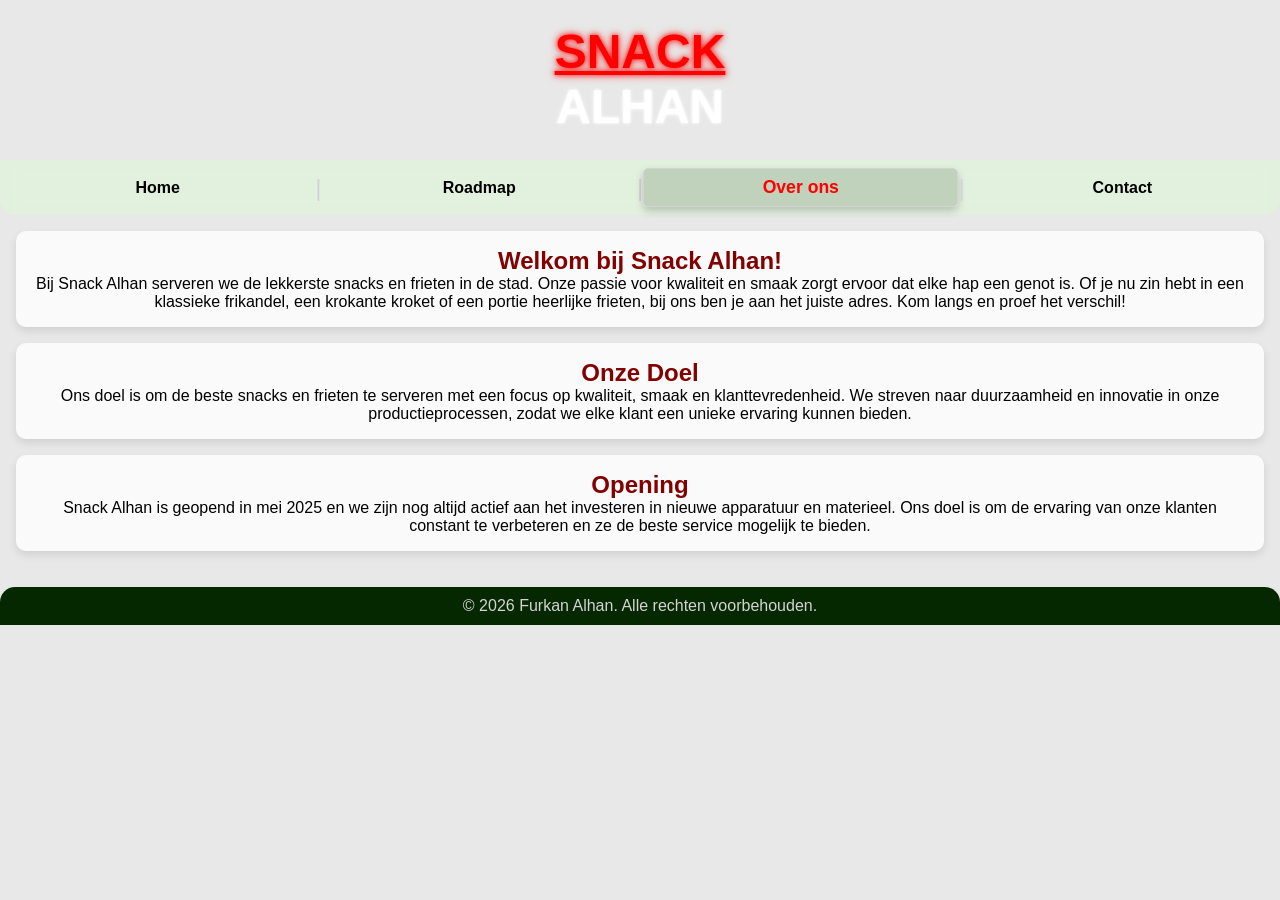
==== about.html @ 26ae0081 "2 pages layout finished and responsive, home and contact" ====
<!DOCTYPE html>
<html lang="nl">

<head>
    <meta charset="UTF-8">
    <meta name="viewport" content="width=device-width, initial-scale=1.0">
    <title>Snack Alhan</title>
    <link rel="stylesheet" href="style/styles.css">
    <link rel="stylesheet" href="style/base.css">
</head>

<body>
    <header>
        <div class="title">
            <h1>SNACK</h1>
            <h1>ALHAN</h1>
        </div>
    </header>
    <!-- header ends here because sticky nav is not working if I put the nav in it-->
        <nav>
            <ul>
                <li><a href="/index.html">Home</a></li>
                <li class="divider">|</li>
                <li><a href="/roadmap.html">Roadmap</a></li>
                <li class="divider">|</li>
                <li><a class="active" href="/about.html">Over ons</a></li>
                <li class="divider">|</li>
                <li><a href="/contact.html">Contact</a></li>
            </ul>
        </nav>
    <main>
        <section class="home">
            <h2>Welkom bij Snack Alhan!</h2>
            <p>Bij Snack Alhan serveren we de lekkerste snacks en frieten in de stad. Onze passie voor kwaliteit en smaak zorgt ervoor dat elke hap een genot is. Of je nu zin hebt in een klassieke frikandel, een krokante kroket of een portie heerlijke frieten, bij ons ben je aan het juiste adres. Kom langs en proef het verschil!</p>
        </section>
        <section><h2>Onze Doel</h2>
        <p>Ons doel is om de beste snacks en frieten te serveren met een focus op kwaliteit, smaak en klanttevredenheid. We streven naar duurzaamheid en innovatie in onze productieprocessen, zodat we elke klant een unieke ervaring kunnen bieden.</p>
        </section>
        <section><h2>Opening</h2>
        <p>Snack Alhan is geopend in mei 2025 en we zijn nog altijd actief aan het investeren in nieuwe apparatuur en materieel. Ons doel is om de ervaring van onze klanten constant te verbeteren en ze de beste service mogelijk te bieden.</p></section>
    
    </main>
    <footer>
        <p>&copy; 2026 Furkan Alhan. Alle rechten voorbehouden.</p>
    </footer>
</body>

</html>
---- style/styles.css ----
main {
    padding: 1rem;
    display: grid;
    gap: 1rem;
    margin-right: auto;
    margin-left: auto;
}
main section {
    border-radius: 10px;
    background-color: rgba(255, 255, 255, 0.8);
    padding: 1rem;
    box-shadow: 0 4px 8px rgba(0, 0, 0, 0.1);
    text-align: center;
}
main section h2 {
    color: rgb(130, 1, 1);
}
section hr {
    margin: 0.5rem auto 1rem auto;
    width: 6rem;
    border-radius: 10px;
    border: 1px solid rgb(70, 40, 40);
}
section video {
    border-radius: 10px;
    max-height: 50vh;
    
object-fit: cover;
}
.contactgegevens li{
    list-style: none;
}

.openingsuren li {
    list-style: none;
}


@media (min-width: 768px) {
.homemain {
    grid-template-columns: repeat(3, 1fr);
    max-width: 1200px;
    width: 80%;
}
.homemain section:nth-child(1) {
    grid-column: span 2;
}
.homemain section:nth-child(2) {
    grid-row: 1 / span 2;
    grid-column: 3;
}
.homemain section:nth-child(3) {
    grid-column: span 2;
}
.homemain section:nth-child(4) {
    grid-column: span 3;
}
.homemain section:nth-child(5) {
    grid-column: span 3;
}


.contactmain{
    grid-template-columns: repeat(4, 1fr);
    max-width: 1200px;
    width: 80%;
}
.contactmain .contactgegevens {
    grid-column: span 1;
}
.contactmain .map-container {
    grid-column: span 3;
    grid-row: 1 / span 2;
}
.contactmain .openingsuren {
    grid-column: span 1;
}
.contactmain .form-container {
    grid-column: span 4;
}
}
---- style/base.css ----
html{
    background-color: rgb(232, 232, 232);
}

* {
    font-family: Arial, sans-serif;
    margin: 0;
    padding: 0;
}
.title{
    background-image: url('/img/Background.jpg');
    height: 10rem;
    background-size:cover;
    background-attachment: scroll;
    background-position: center;
}
.title h1:first-child{
    padding-top: 1.5rem;
    color : red;
    text-decoration: underline;
    text-shadow: 0 0 5px rgba(255, 0, 0, 0.8), 0 0 10px rgba(255, 0, 0, 0.6);
}
.title h1{
    color: white;
    text-align: center;
    font-size: 3rem;
    text-shadow: 0 0 3px rgba(255, 255, 255, 0.8), 0 0 5px rgba(255, 255, 255, 0.6);
}
nav {
    background-color: rgba(218, 255, 207, 0.367);
    padding: 0.5rem 0;
    border-radius: 0 0 15px 15px;
    position: sticky;
    top: 0;
    backdrop-filter: blur(10px);
}
nav ul {
    list-style-type: none;
    padding: 0;
    display: flex;
    justify-content: space-evenly;
}
nav ul .divider {
    color: lightgray;
    font-size: 1.5rem;
}
nav ul li {
    display: flex;
    align-items: center;
}
nav ul li:nth-child(odd) {
    display: flex;
    align-items: center;
    flex: 1;
}
nav ul li a {
    text-decoration: none;
    text-align: center;
    color: black;
    font-weight: bold;
    border: 1px solid transparent;
    padding: 0.5rem 0;
    flex: 1;
    border-radius: 5px;
}
nav ul li a:hover{
    color: red;
    background-color: rgba(255, 255, 255, 0.2);
    box-shadow:0 4px 8px rgba(0, 0, 0, 0.2);
    font-weight: 900;}
.active {
    color: red;
    background-color: rgba(73, 100, 68, 0.224);
    box-shadow:0 4px 8px rgba(0, 0, 0, 0.2);
    font-size: 1.1rem;
    border: 1px solid lightgray;
}
footer {
    background-color: rgb(6, 40, 1);
    color: lightgray;
    text-align: center;
    padding: 10px 0;
    margin-top: 20px;
    border-radius: 15px 15px 0 0;
}
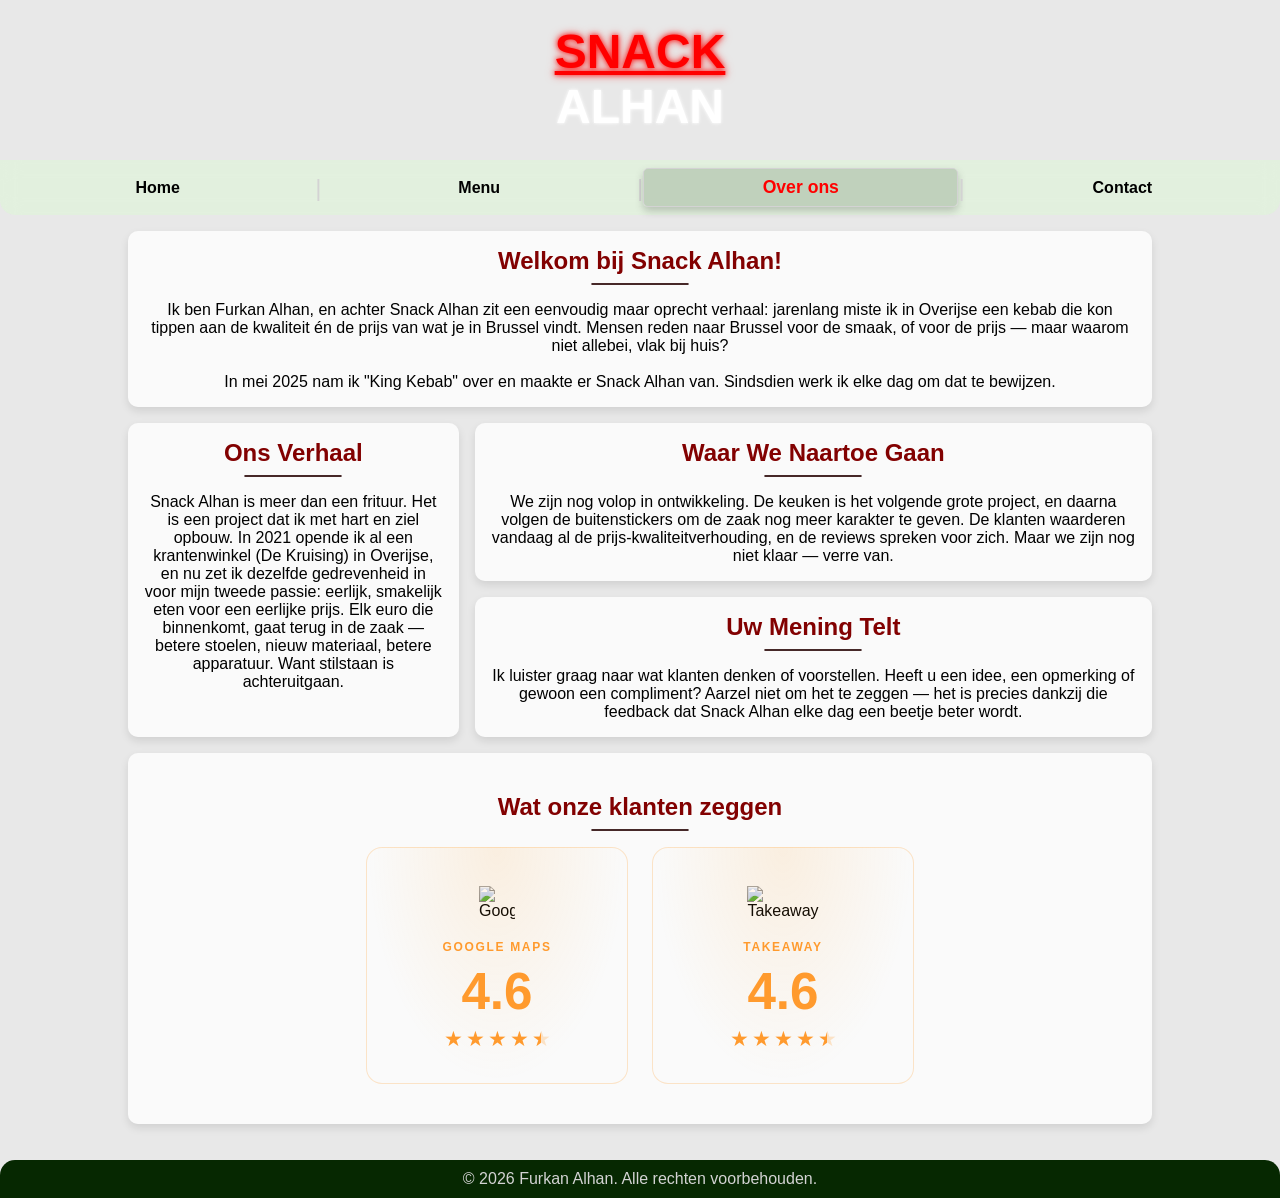
==== commit 1d91d69f: "Made the structure of the 4 pages, Menu page needs CSS" ====
--- a/about.html
+++ b/about.html
@@ -21,25 +21,88 @@
             <ul>
                 <li><a href="/index.html">Home</a></li>
                 <li class="divider">|</li>
-                <li><a href="/roadmap.html">Roadmap</a></li>
+                <li><a href="/menu.html">Menu</a></li>
                 <li class="divider">|</li>
                 <li><a class="active" href="/about.html">Over ons</a></li>
                 <li class="divider">|</li>
                 <li><a href="/contact.html">Contact</a></li>
             </ul>
         </nav>
-    <main>
-        <section class="home">
-            <h2>Welkom bij Snack Alhan!</h2>
-            <p>Bij Snack Alhan serveren we de lekkerste snacks en frieten in de stad. Onze passie voor kwaliteit en smaak zorgt ervoor dat elke hap een genot is. Of je nu zin hebt in een klassieke frikandel, een krokante kroket of een portie heerlijke frieten, bij ons ben je aan het juiste adres. Kom langs en proef het verschil!</p>
-        </section>
-        <section><h2>Onze Doel</h2>
-        <p>Ons doel is om de beste snacks en frieten te serveren met een focus op kwaliteit, smaak en klanttevredenheid. We streven naar duurzaamheid en innovatie in onze productieprocessen, zodat we elke klant een unieke ervaring kunnen bieden.</p>
-        </section>
-        <section><h2>Opening</h2>
-        <p>Snack Alhan is geopend in mei 2025 en we zijn nog altijd actief aan het investeren in nieuwe apparatuur en materieel. Ons doel is om de ervaring van onze klanten constant te verbeteren en ze de beste service mogelijk te bieden.</p></section>
-    
-    </main>
+<main class="aboutmain">
+    <section>
+        <h2>Welkom bij Snack Alhan!</h2>
+        <hr>
+        <p>Ik ben Furkan Alhan, en achter Snack Alhan zit een eenvoudig maar oprecht verhaal: jarenlang miste ik in Overijse een kebab die kon tippen aan de kwaliteit én de prijs van wat je in Brussel vindt. Mensen reden naar Brussel voor de smaak, of voor de prijs — maar waarom niet allebei, vlak bij huis?
+        </p>
+        <br>
+        <p>In mei 2025 nam ik "King Kebab" over en maakte er Snack Alhan van. Sindsdien werk ik elke dag om dat te bewijzen.</p>
+    </section>
+
+    <section>
+        <h2>Ons Verhaal</h2>
+        <hr>
+        <p>Snack Alhan is meer dan een frituur. Het is een project dat ik met hart en ziel opbouw. In 2021 opende ik al een krantenwinkel (De Kruising) in Overijse, en nu zet ik dezelfde gedrevenheid in voor mijn tweede passie: eerlijk, smakelijk eten voor een eerlijke prijs. Elk euro die binnenkomt, gaat terug in de zaak — betere stoelen, nieuw materiaal, betere apparatuur. Want stilstaan is achteruitgaan.</p>
+    </section>
+
+    <section>
+        <h2>Waar We Naartoe Gaan</h2>
+        <hr>
+        <p>We zijn nog volop in ontwikkeling. De keuken is het volgende grote project, en daarna volgen de buitenstickers om de zaak nog meer karakter te geven. De klanten waarderen vandaag al de prijs-kwaliteitverhouding, en de reviews spreken voor zich. Maar we zijn nog niet klaar — verre van.</p>
+    </section>
+
+    <section>
+        <h2>Uw Mening Telt</h2>
+        <hr>
+        <p>Ik luister graag naar wat klanten denken of voorstellen. Heeft u een idee, een opmerking of gewoon een compliment? Aarzel niet om het te zeggen — het is precies dankzij die feedback dat Snack Alhan elke dag een beetje beter wordt.</p>
+    </section>
+
+    <!-- 90% AI-->
+    <section class="ratings-section">
+        <h2>Wat onze klanten zeggen</h2>
+        <hr>
+  <div class="ratings-cards">
+
+    <!-- Google Maps -->
+     <a href="https://www.google.com/maps/place/Snack+Alhan/@50.7721545,4.5341959,17z/data=!3m1!4b1!4m6!3m5!1s0x47c3d987921e0083:0xd7d73805f58c716d!8m2!3d50.7721511!4d4.5367708!16s%2Fg%2F11mdmr1wvq?entry=ttu&g_ep=EgoyMDI2MDMwOC4wIKXMDSoASAFQAw%3D%3D" class="rating-card-link">
+    <div class="rating-card">
+      <div class="card-glow"></div>
+  <div class="platform-icon">
+  <img src="https://upload.wikimedia.org/wikipedia/commons/a/a3/Google_Maps_icon_%282026%29.svg" width="36" height="36" alt="Google Maps">
+</div>
+
+      <div class="platform-name">Google Maps</div>
+      <div class="score">4.6</div>
+      <div class="stars-row">
+        <span class="star full">★</span>
+        <span class="star full">★</span>
+        <span class="star full">★</span>
+        <span class="star full">★</span>
+        <span class="star half">★</span>
+      </div>
+    </div>
+     </a>
+
+    <!-- Takeaway -->
+     <a href="https://www.takeaway.com/be-fr/menu/snack-alhan" class="rating-card-link">
+    <div class="rating-card">
+      <div class="card-glow"></div>
+<div class="platform-icon" href="https://www.takeaway.com/be-fr/menu/snack-alhan">
+  <img src="https://upload.wikimedia.org/wikipedia/en/thumb/3/37/Just_Eat_Takeaway.com_icon_logo.svg/1920px-Just_Eat_Takeaway.com_icon_logo.svg.png"  height="36" alt="Takeaway">
+</div>
+      <div class="platform-name">Takeaway</div>
+      <div class="score">4.6</div>
+      <div class="stars-row">
+        <span class="star full">★</span>
+        <span class="star full">★</span>
+        <span class="star full">★</span>
+        <span class="star full">★</span>
+        <span class="star half">★</span>
+      </div>
+    </div>
+</a>
+  </div>
+</section>
+</main>
     <footer>
         <p>&copy; 2026 Furkan Alhan. Alle rechten voorbehouden.</p>
     </footer>
--- a/style/styles.css
+++ b/style/styles.css
@@ -35,12 +35,117 @@
     list-style: none;
 }
 
+/* Rating made my AI but made in a way that I understand it like fade up fade down animation gone by putting opacity to 0 and opacity 1 with fade up
+
+@keyframes fadeUp {
+  from { opacity: 0; transform: translateY(16px); }
+  to   { opacity: 1; transform: translateY(0); }
+}
+*/
+.ratings-section {
+  padding: 40px 24px;
+}
+.rating-card-link{
+      text-decoration: none;
+  color: inherit;
+}
+
+.ratings-cards {
+  display: flex;
+  justify-content: center;
+  gap: 24px;
+  flex-wrap: wrap;
+}
+
+.rating-card {
+  position: relative;
+  background: rgba(255,255,255,0.04);
+  border: 1px solid rgba(255, 160, 50, 0.25);
+  border-radius: 16px;
+  padding: 32px 40px;
+  text-align: center;
+  min-width: 180px;
+}
+
+.card-glow {
+  position: absolute;
+  inset: -1px;
+  border-radius: 16px;
+  background: radial-gradient(ellipse at 50% 0%, rgba(255,160,40,0.12), transparent 70%);
+  pointer-events: none;
+}
+
+.platform-icon {
+  margin: 0 auto 12px;
+  width: 48px;
+  height: 48px;
+  display: flex;
+  align-items: center;
+  justify-content: center;
+  border-radius: 12px;
+}
+
+.platform-name {
+  font-size: 0.75rem;
+  letter-spacing: 0.14em;
+  text-transform: uppercase;
+  color: #ff9a2e;
+  margin-bottom: 12px;
+  font-weight: 700;
+}
+
+.score {
+  font-size: 3.2rem;
+  font-weight: 900;
+  color: #ff9a2e;
+  line-height: 1;
+  margin-bottom: 10px;
+}
+
+.stars-row {
+  display: flex;
+  justify-content: center;
+  gap: 3px;
+}
+
+.star {
+  font-size: 1.3rem;
+  color: #ff9a2e;
+}
+
+.star.half {
+  position: relative;
+  color: rgba(255,154,46,0.25);
+}
+
+.star.half::before {
+  content: '★';
+  position: absolute;
+  left: 0;
+  top: 0;
+  width: 50%;
+  overflow: hidden;
+  color: #ff9a2e;
+}
+
+
+/* ::::::::::::::::::::BIG SCREEN:::::::::::::::::::::::::*/
+/* ::::::::::::::::::::BIG SCREEN:::::::::::::::::::::::::*/
+/* ::::::::::::::::::::BIG SCREEN:::::::::::::::::::::::::*/
+/* ::::::::::::::::::::BIG SCREEN:::::::::::::::::::::::::*/
+/* ::::::::::::::::::::BIG SCREEN:::::::::::::::::::::::::*/
+/* ::::::::::::::::::::BIG SCREEN:::::::::::::::::::::::::*/
+/* ::::::::::::::::::::BIG SCREEN:::::::::::::::::::::::::*/
+/* ::::::::::::::::::::BIG SCREEN:::::::::::::::::::::::::*/
+/* ::::::::::::::::::::BIG SCREEN:::::::::::::::::::::::::*/
 
 @media (min-width: 768px) {
-.homemain {
+main{
+        max-width: 1200px;
+    width: 80%;
+}
+    .homemain {
     grid-template-columns: repeat(3, 1fr);
-    max-width: 1200px;
-    width: 80%;
 }
 .homemain section:nth-child(1) {
     grid-column: span 2;
@@ -59,23 +164,72 @@
     grid-column: span 3;
 }
 
-
+.aboutmain {
+    grid-template-columns: repeat(3, 1fr);
+}
+.aboutmain section:nth-child(1){
+    grid-column: span 3;
+}
+.aboutmain section:nth-child(2){
+    grid-row: span 2;
+}
+.aboutmain section:nth-child(3){
+    grid-column: span 2;
+}
+.aboutmain section:nth-child(4){
+    grid-column: span 2;
+}
+.aboutmain section:nth-child(5){
+    grid-column: span 3;
+}
 .contactmain{
     grid-template-columns: repeat(4, 1fr);
     max-width: 1200px;
     width: 80%;
 }
 .contactmain .contactgegevens {
-    grid-column: span 1;
+    grid-column: span 2;
 }
 .contactmain .map-container {
-    grid-column: span 3;
-    grid-row: 1 / span 2;
+    grid-column: span 4;
+    grid-row: 2 / span 2;
 }
 .contactmain .openingsuren {
-    grid-column: span 1;
+    grid-column: 1 / span 2;
+    grid-row: 1 / span 1;
 }
 .contactmain .form-container {
     grid-column: span 4;
 }
+
+.openingsuren ul{
+    display: grid;
+    gap: 1rem;
+    grid-template-columns: repeat(2, 1fr);
+    padding: 0.5rem;
+}
+.openingsuren li:first-child{
+    grid-column: span 2;
+
+}
+.openingsuren li{
+    font-weight: bold;
+    border-radius: 10px;
+    background-color: #fff6f6;
+    padding: 0.5rem;
+    box-shadow: 0 4px 8px rgba(0, 0, 0, 0.1);
+}
+.contactgegevens ul{
+    display: grid;
+    grid-template-rows: repeat(1, 1fr);
+    gap: 1rem;
+    background-color: #fff6f6;
+    padding: 1rem;
+   box-shadow: 0 4px 8px rgba(0, 0, 0, 0.1);
+    border-radius: 10px;
+    height: 100%
+}
+.contactgegevens li{
+    font-weight: bold;
+}
 }
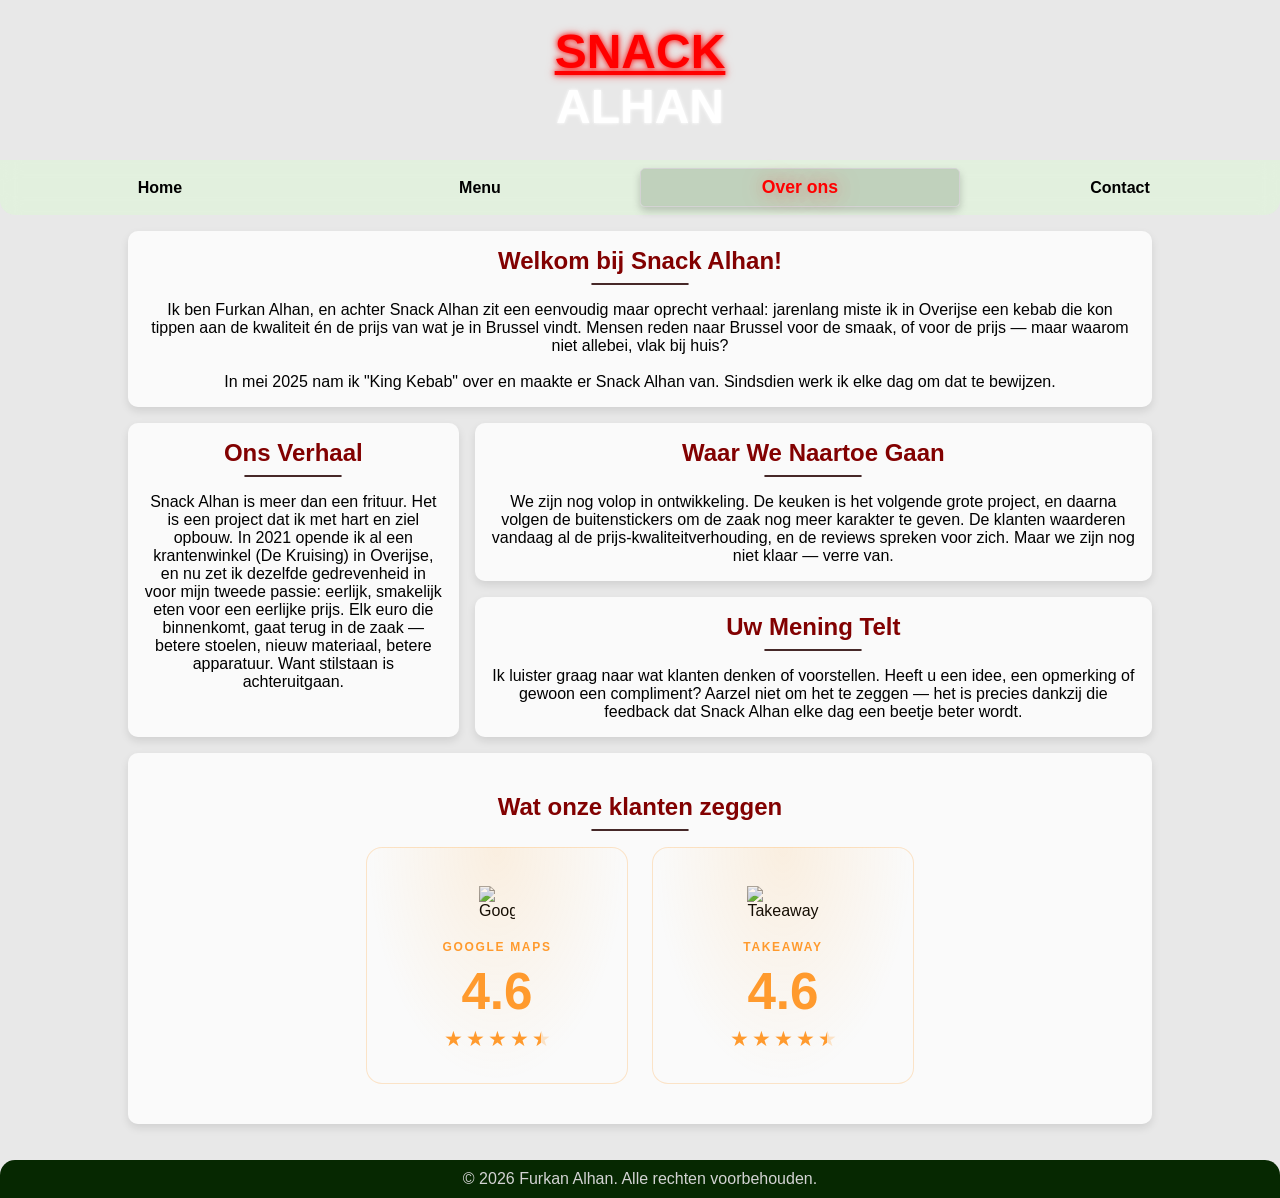
==== commit f7549c32: "Everything is done except the hero banner with the neon img of the shop" ====
--- a/about.html
+++ b/about.html
@@ -19,13 +19,10 @@
     <!-- header ends here because sticky nav is not working if I put the nav in it-->
         <nav>
             <ul>
-                <li><a href="/index.html">Home</a></li>
-                <li class="divider">|</li>
-                <li><a href="/menu.html">Menu</a></li>
-                <li class="divider">|</li>
-                <li><a class="active" href="/about.html">Over ons</a></li>
-                <li class="divider">|</li>
-                <li><a href="/contact.html">Contact</a></li>
+                <li><a href="index.html">Home</a></li>
+                <li><a href="menu.html">Menu</a></li>
+                <li><a class="active" href="about.html">Over ons</a></li>
+                <li><a href="contact.html">Contact</a></li>
             </ul>
         </nav>
 <main class="aboutmain">
--- a/style/styles.css
+++ b/style/styles.css
@@ -35,7 +35,22 @@
     list-style: none;
 }
 
-/* Rating made my AI but made in a way that I understand it like fade up fade down animation gone by putting opacity to 0 and opacity 1 with fade up
+#online-bestellen img{
+    width: 50px;
+}
+
+#takeaway-link{
+    color: rgb(230, 130, 0);
+    text-shadow: 1px 1px 1px rgba(255, 123, 0, 0.5);
+    text-decoration: none;
+}
+#ubereats-link{
+    color: rgb(0, 200, 0);
+    text-shadow: 1px 1px 1px rgba(0, 200, 0, 0.5);
+    text-decoration: none;
+}
+
+/* Rating made my AI but I changed in a way that I understand it ,like fade up fade down animation gone by putting opacity to 0 and opacity 1 with fade up
 
 @keyframes fadeUp {
   from { opacity: 0; transform: translateY(16px); }
@@ -164,6 +179,44 @@
     grid-column: span 3;
 }
 
+.menumain {
+    grid-template-columns: repeat(3, 1fr);
+}
+.menumain section:nth-child(1) {
+    grid-column: span 2;
+}
+.menumain section:nth-child(2) {
+    grid-column: span 1;
+    grid-row: span 2;
+}
+.menumain section:nth-child(3) {
+    grid-column: span 2;
+}
+.menumain section:nth-child(4) {
+    grid-column: 2 / span 2;
+}
+.menumain section:nth-child(5) {
+    grid-column: span 1;
+    grid-row: 3 / span 2;
+}
+.menumain section:nth-child(6) {
+    grid-column: span 2;
+} 
+.menumain section:nth-child(7) {
+    grid-column: span 3;
+}
+.menumain section:nth-child(8) {
+    grid-column: span 1;
+}
+.menumain section:nth-child(9) {
+    grid-column: span 1;
+}
+.menumain section:nth-child(10) {
+    grid-column: span 1;
+
+}
+
+
 .aboutmain {
     grid-template-columns: repeat(3, 1fr);
 }
@@ -221,15 +274,17 @@
 }
 .contactgegevens ul{
     display: grid;
-    grid-template-rows: repeat(1, 1fr);
     gap: 1rem;
-    background-color: #fff6f6;
-    padding: 1rem;
-   box-shadow: 0 4px 8px rgba(0, 0, 0, 0.1);
-    border-radius: 10px;
-    height: 100%
+    grid-template-columns: repeat(1, 1fr);
+    padding: 0.5rem;
 }
 .contactgegevens li{
     font-weight: bold;
+    padding: 0.5rem;
+}
+.contactgegevens li a{
+    color: rgb(255, 24, 24);
+    text-shadow: 1px 1px 5px rgba(255, 0, 0, 0.5);
+    text-decoration: none;
 }
 }
--- a/style/base.css
+++ b/style/base.css
@@ -40,15 +40,7 @@
     display: flex;
     justify-content: space-evenly;
 }
-nav ul .divider {
-    color: lightgray;
-    font-size: 1.5rem;
-}
 nav ul li {
-    display: flex;
-    align-items: center;
-}
-nav ul li:nth-child(odd) {
     display: flex;
     align-items: center;
     flex: 1;
@@ -73,6 +65,7 @@
     background-color: rgba(73, 100, 68, 0.224);
     box-shadow:0 4px 8px rgba(0, 0, 0, 0.2);
     font-size: 1.1rem;
+    text-shadow: 1px 1px 20px rgba(255, 0, 0, 0.5);
     border: 1px solid lightgray;
 }
 footer {
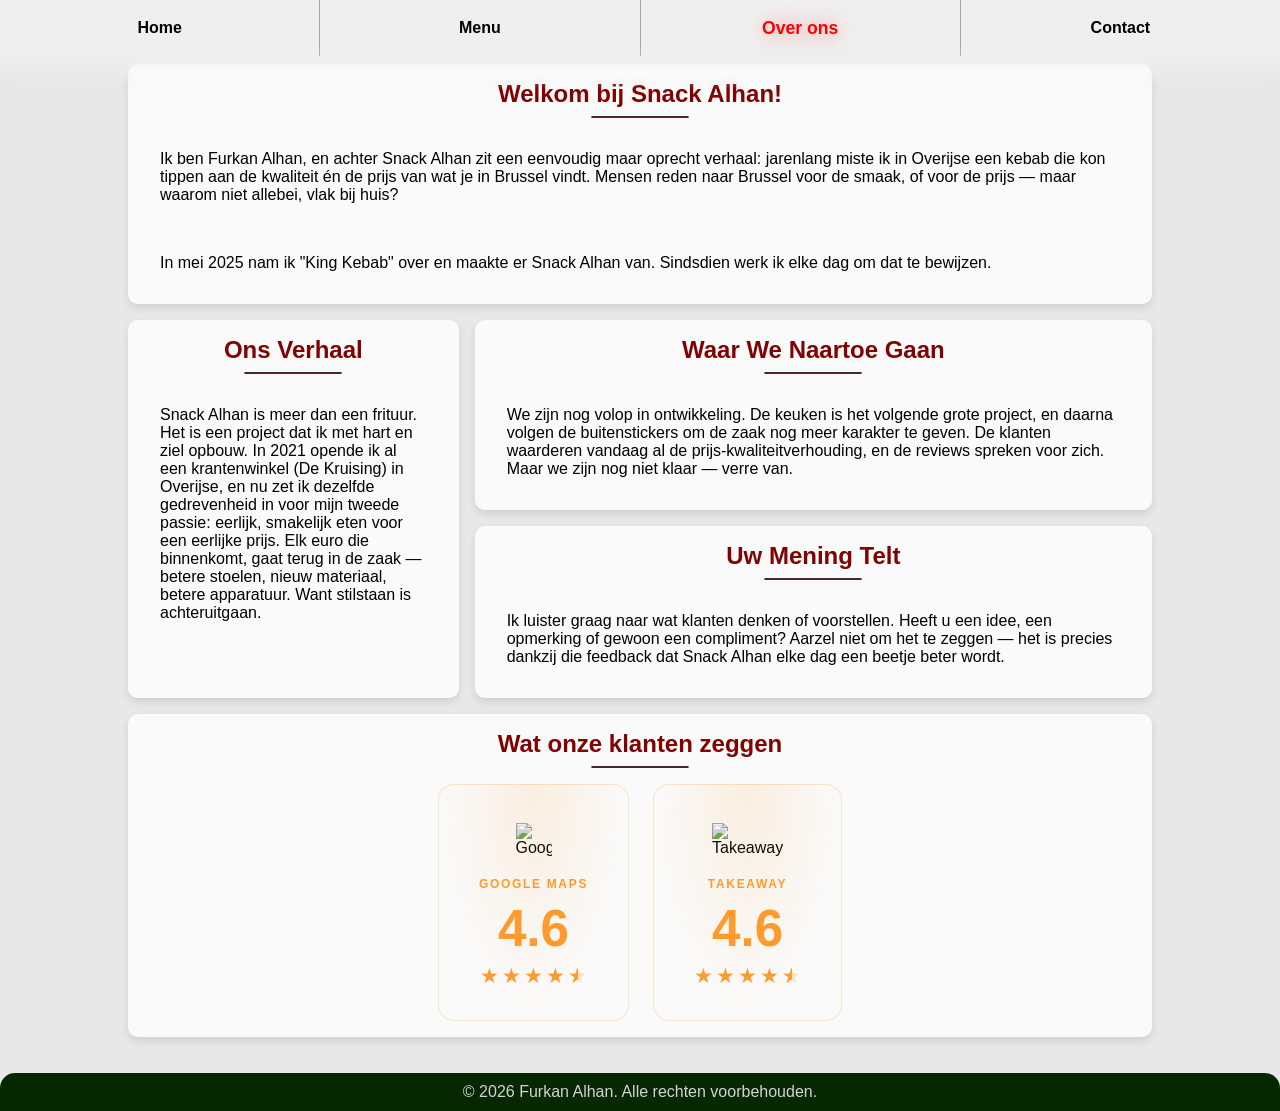
==== commit c9e548c9: "Refactor contact, index, and menu pages; remove unused images; update styles and slideshow functiona" ====
--- a/about.html
+++ b/about.html
@@ -10,96 +10,108 @@
 </head>
 
 <body>
-    <header>
-        <div class="title">
-            <h1>SNACK</h1>
-            <h1>ALHAN</h1>
+    <nav>
+        <ul>
+            <li><a href="index.html">Home</a></li>
+            <li><a href="menu.html">Menu</a></li>
+            <li><a class="active" href="about.html">Over ons</a></li>
+            <li><a href="contact.html">Contact</a></li>
+        </ul>
+
+    </nav>
+    <!-- <header>
+        <div class="banner">
+
         </div>
-    </header>
-    <!-- header ends here because sticky nav is not working if I put the nav in it-->
-        <nav>
-            <ul>
-                <li><a href="index.html">Home</a></li>
-                <li><a href="menu.html">Menu</a></li>
-                <li><a class="active" href="about.html">Over ons</a></li>
-                <li><a href="contact.html">Contact</a></li>
-            </ul>
-        </nav>
-<main class="aboutmain">
-    <section>
-        <h2>Welkom bij Snack Alhan!</h2>
-        <hr>
-        <p>Ik ben Furkan Alhan, en achter Snack Alhan zit een eenvoudig maar oprecht verhaal: jarenlang miste ik in Overijse een kebab die kon tippen aan de kwaliteit én de prijs van wat je in Brussel vindt. Mensen reden naar Brussel voor de smaak, of voor de prijs — maar waarom niet allebei, vlak bij huis?
-        </p>
-        <br>
-        <p>In mei 2025 nam ik "King Kebab" over en maakte er Snack Alhan van. Sindsdien werk ik elke dag om dat te bewijzen.</p>
-    </section>
+    </header> -->
+    <main class="aboutmain">
+        <section>
+            <h2>Welkom bij Snack Alhan!</h2>
+            <hr>
+            <p>Ik ben Furkan Alhan, en achter Snack Alhan zit een eenvoudig maar oprecht verhaal: jarenlang miste ik in
+                Overijse een kebab die kon tippen aan de kwaliteit én de prijs van wat je in Brussel vindt. Mensen reden
+                naar Brussel voor de smaak, of voor de prijs — maar waarom niet allebei, vlak bij huis?
+            </p>
+            <br>
+            <p>In mei 2025 nam ik "King Kebab" over en maakte er Snack Alhan van. Sindsdien werk ik elke dag om dat te
+                bewijzen.</p>
+        </section>
 
-    <section>
-        <h2>Ons Verhaal</h2>
-        <hr>
-        <p>Snack Alhan is meer dan een frituur. Het is een project dat ik met hart en ziel opbouw. In 2021 opende ik al een krantenwinkel (De Kruising) in Overijse, en nu zet ik dezelfde gedrevenheid in voor mijn tweede passie: eerlijk, smakelijk eten voor een eerlijke prijs. Elk euro die binnenkomt, gaat terug in de zaak — betere stoelen, nieuw materiaal, betere apparatuur. Want stilstaan is achteruitgaan.</p>
-    </section>
+        <section>
+            <h2>Ons Verhaal</h2>
+            <hr>
+            <p>Snack Alhan is meer dan een frituur. Het is een project dat ik met hart en ziel opbouw. In 2021 opende ik
+                al een krantenwinkel (De Kruising) in Overijse, en nu zet ik dezelfde gedrevenheid in voor mijn tweede
+                passie: eerlijk, smakelijk eten voor een eerlijke prijs. Elk euro die binnenkomt, gaat terug in de zaak
+                — betere stoelen, nieuw materiaal, betere apparatuur. Want stilstaan is achteruitgaan.</p>
+        </section>
 
-    <section>
-        <h2>Waar We Naartoe Gaan</h2>
-        <hr>
-        <p>We zijn nog volop in ontwikkeling. De keuken is het volgende grote project, en daarna volgen de buitenstickers om de zaak nog meer karakter te geven. De klanten waarderen vandaag al de prijs-kwaliteitverhouding, en de reviews spreken voor zich. Maar we zijn nog niet klaar — verre van.</p>
-    </section>
+        <section>
+            <h2>Waar We Naartoe Gaan</h2>
+            <hr>
+            <p>We zijn nog volop in ontwikkeling. De keuken is het volgende grote project, en daarna volgen de
+                buitenstickers om de zaak nog meer karakter te geven. De klanten waarderen vandaag al de
+                prijs-kwaliteitverhouding, en de reviews spreken voor zich. Maar we zijn nog niet klaar — verre van.</p>
+        </section>
 
-    <section>
-        <h2>Uw Mening Telt</h2>
-        <hr>
-        <p>Ik luister graag naar wat klanten denken of voorstellen. Heeft u een idee, een opmerking of gewoon een compliment? Aarzel niet om het te zeggen — het is precies dankzij die feedback dat Snack Alhan elke dag een beetje beter wordt.</p>
-    </section>
+        <section>
+            <h2>Uw Mening Telt</h2>
+            <hr>
+            <p>Ik luister graag naar wat klanten denken of voorstellen. Heeft u een idee, een opmerking of gewoon een
+                compliment? Aarzel niet om het te zeggen — het is precies dankzij die feedback dat Snack Alhan elke dag
+                een beetje beter wordt.</p>
+        </section>
 
-    <!-- 90% AI-->
-    <section class="ratings-section">
-        <h2>Wat onze klanten zeggen</h2>
-        <hr>
-  <div class="ratings-cards">
+        <!-- 90% AI-->
+        <section class="ratings-section">
+            <h2>Wat onze klanten zeggen</h2>
+            <hr>
+            <div class="ratings-cards">
 
-    <!-- Google Maps -->
-     <a href="https://www.google.com/maps/place/Snack+Alhan/@50.7721545,4.5341959,17z/data=!3m1!4b1!4m6!3m5!1s0x47c3d987921e0083:0xd7d73805f58c716d!8m2!3d50.7721511!4d4.5367708!16s%2Fg%2F11mdmr1wvq?entry=ttu&g_ep=EgoyMDI2MDMwOC4wIKXMDSoASAFQAw%3D%3D" class="rating-card-link">
-    <div class="rating-card">
-      <div class="card-glow"></div>
-  <div class="platform-icon">
-  <img src="https://upload.wikimedia.org/wikipedia/commons/a/a3/Google_Maps_icon_%282026%29.svg" width="36" height="36" alt="Google Maps">
-</div>
+                <!-- Google Maps -->
+                <a href="https://www.google.com/maps/place/Snack+Alhan/@50.7721545,4.5341959,17z/data=!3m1!4b1!4m6!3m5!1s0x47c3d987921e0083:0xd7d73805f58c716d!8m2!3d50.7721511!4d4.5367708!16s%2Fg%2F11mdmr1wvq?entry=ttu&g_ep=EgoyMDI2MDMwOC4wIKXMDSoASAFQAw%3D%3D"
+                    class="rating-card-link">
+                    <div class="rating-card">
+                        <div class="card-glow"></div>
+                        <div class="platform-icon">
+                            <img src="https://upload.wikimedia.org/wikipedia/commons/a/a3/Google_Maps_icon_%282026%29.svg"
+                                width="36" height="36" alt="Google Maps">
+                        </div>
 
-      <div class="platform-name">Google Maps</div>
-      <div class="score">4.6</div>
-      <div class="stars-row">
-        <span class="star full">★</span>
-        <span class="star full">★</span>
-        <span class="star full">★</span>
-        <span class="star full">★</span>
-        <span class="star half">★</span>
-      </div>
-    </div>
-     </a>
+                        <div class="platform-name">Google Maps</div>
+                        <div class="score">4.6</div>
+                        <div class="stars-row">
+                            <span class="star full">★</span>
+                            <span class="star full">★</span>
+                            <span class="star full">★</span>
+                            <span class="star full">★</span>
+                            <span class="star half">★</span>
+                        </div>
+                    </div>
+                </a>
 
-    <!-- Takeaway -->
-     <a href="https://www.takeaway.com/be-fr/menu/snack-alhan" class="rating-card-link">
-    <div class="rating-card">
-      <div class="card-glow"></div>
-<div class="platform-icon" href="https://www.takeaway.com/be-fr/menu/snack-alhan">
-  <img src="https://upload.wikimedia.org/wikipedia/en/thumb/3/37/Just_Eat_Takeaway.com_icon_logo.svg/1920px-Just_Eat_Takeaway.com_icon_logo.svg.png"  height="36" alt="Takeaway">
-</div>
-      <div class="platform-name">Takeaway</div>
-      <div class="score">4.6</div>
-      <div class="stars-row">
-        <span class="star full">★</span>
-        <span class="star full">★</span>
-        <span class="star full">★</span>
-        <span class="star full">★</span>
-        <span class="star half">★</span>
-      </div>
-    </div>
-</a>
-  </div>
-</section>
-</main>
+                <!-- Takeaway  en google maps -->
+                <a href="https://www.takeaway.com/be-fr/menu/snack-alhan" class="rating-card-link">
+                    <div class="rating-card">
+                        <div class="card-glow"></div>
+                        <div class="platform-icon" href="https://www.takeaway.com/be-fr/menu/snack-alhan">
+                            <img src="https://upload.wikimedia.org/wikipedia/en/thumb/3/37/Just_Eat_Takeaway.com_icon_logo.svg/1920px-Just_Eat_Takeaway.com_icon_logo.svg.png"
+                                height="36" alt="Takeaway">
+                        </div>
+                        <div class="platform-name">Takeaway</div>
+                        <div class="score">4.6</div>
+                        <div class="stars-row">
+                            <span class="star full">★</span>
+                            <span class="star full">★</span>
+                            <span class="star full">★</span>
+                            <span class="star full">★</span>
+                            <span class="star half">★</span>
+                        </div>
+                    </div>
+                </a>
+            </div>
+        </section>
+    </main>
     <footer>
         <p>&copy; 2026 Furkan Alhan. Alle rechten voorbehouden.</p>
     </footer>
--- a/style/styles.css
+++ b/style/styles.css
@@ -4,7 +4,9 @@
     gap: 1rem;
     margin-right: auto;
     margin-left: auto;
-}
+    margin-top: 3em;
+}
+
 main section {
     border-radius: 10px;
     background-color: rgba(255, 255, 255, 0.8);
@@ -12,22 +14,31 @@
     box-shadow: 0 4px 8px rgba(0, 0, 0, 0.1);
     text-align: center;
 }
+
 main section h2 {
     color: rgb(130, 1, 1);
 }
+
 section hr {
     margin: 0.5rem auto 1rem auto;
     width: 6rem;
     border-radius: 10px;
     border: 1px solid rgb(70, 40, 40);
 }
+
+section p {
+    text-align: left;
+    padding: 1em;
+}
+
 section video {
     border-radius: 10px;
     max-height: 50vh;
-    
-object-fit: cover;
-}
-.contactgegevens li{
+
+    object-fit: cover;
+}
+
+.contactgegevens li {
     list-style: none;
 }
 
@@ -35,18 +46,19 @@
     list-style: none;
 }
 
-#online-bestellen img{
+#online-bestellen img {
     width: 50px;
 }
 
-#takeaway-link{
-    color: rgb(230, 130, 0);
-    text-shadow: 1px 1px 1px rgba(255, 123, 0, 0.5);
+#takeaway-link {
+    color: rgb(255, 111, 0);
+    text-shadow: 1px 1px 10px rgb(250, 196, 150);
     text-decoration: none;
 }
-#ubereats-link{
+
+#ubereats-link {
     color: rgb(0, 200, 0);
-    text-shadow: 1px 1px 1px rgba(0, 200, 0, 0.5);
+    text-shadow: 1px 1px 10px rgb(141, 255, 141);
     text-decoration: none;
 }
 
@@ -57,90 +69,86 @@
   to   { opacity: 1; transform: translateY(0); }
 }
 */
-.ratings-section {
-  padding: 40px 24px;
-}
-.rating-card-link{
-      text-decoration: none;
-  color: inherit;
+.rating-card-link {
+    text-decoration: none;
+    color: inherit;
 }
 
 .ratings-cards {
-  display: flex;
-  justify-content: center;
-  gap: 24px;
-  flex-wrap: wrap;
+    display: flex;
+    justify-content: center;
+    gap: 24px;
+    flex-wrap: wrap;
 }
 
 .rating-card {
-  position: relative;
-  background: rgba(255,255,255,0.04);
-  border: 1px solid rgba(255, 160, 50, 0.25);
-  border-radius: 16px;
-  padding: 32px 40px;
-  text-align: center;
-  min-width: 180px;
+    position: relative;
+    background: rgba(255, 255, 255, 0.04);
+    border: 1px solid rgba(255, 160, 50, 0.25);
+    border-radius: 16px;
+    padding: 32px 40px;
+    text-align: center;
 }
 
 .card-glow {
-  position: absolute;
-  inset: -1px;
-  border-radius: 16px;
-  background: radial-gradient(ellipse at 50% 0%, rgba(255,160,40,0.12), transparent 70%);
-  pointer-events: none;
+    position: absolute;
+    inset: -1px;
+    border-radius: 16px;
+    background: radial-gradient(ellipse at 50% 0%, rgba(255, 160, 40, 0.12), transparent 70%);
+    pointer-events: none;
 }
 
 .platform-icon {
-  margin: 0 auto 12px;
-  width: 48px;
-  height: 48px;
-  display: flex;
-  align-items: center;
-  justify-content: center;
-  border-radius: 12px;
+    margin: 0 auto 12px;
+    width: 48px;
+    height: 48px;
+    display: flex;
+    align-items: center;
+    justify-content: center;
+    border-radius: 12px;
 }
 
 .platform-name {
-  font-size: 0.75rem;
-  letter-spacing: 0.14em;
-  text-transform: uppercase;
-  color: #ff9a2e;
-  margin-bottom: 12px;
-  font-weight: 700;
+    font-size: 0.75rem;
+    letter-spacing: 0.14em;
+    text-transform: uppercase;
+    color: #ff9a2e;
+    margin-bottom: 12px;
+    font-weight: 700;
 }
 
 .score {
-  font-size: 3.2rem;
-  font-weight: 900;
-  color: #ff9a2e;
-  line-height: 1;
-  margin-bottom: 10px;
+    font-size: 3.2rem;
+    font-weight: 900;
+    color: #ff9a2e;
+    line-height: 1;
+    margin-bottom: 10px;
 }
 
 .stars-row {
-  display: flex;
-  justify-content: center;
-  gap: 3px;
+    display: flex;
+    justify-content: center;
+    gap: 3px;
 }
 
 .star {
-  font-size: 1.3rem;
-  color: #ff9a2e;
+    font-size: 1.3rem;
+    color: #ff9a2e;
 }
 
 .star.half {
-  position: relative;
-  color: rgba(255,154,46,0.25);
+    position: relative;
+    color: rgba(255, 154, 46, 0.25);
 }
 
 .star.half::before {
-  content: '★';
-  position: absolute;
-  left: 0;
-  top: 0;
-  width: 50%;
-  overflow: hidden;
-  color: #ff9a2e;
+    content: '★';
+    position: absolute;
+    left: 0;
+    top: 0;
+    width: 50%;
+    overflow: hidden;
+    color: #ff9a2e;
 }
 
 
@@ -155,136 +163,167 @@
 /* ::::::::::::::::::::BIG SCREEN:::::::::::::::::::::::::*/
 
 @media (min-width: 768px) {
-main{
+    main {
         max-width: 1200px;
-    width: 80%;
-}
+        width: 80%;
+    }
+
     .homemain {
-    grid-template-columns: repeat(3, 1fr);
-}
-.homemain section:nth-child(1) {
-    grid-column: span 2;
-}
-.homemain section:nth-child(2) {
-    grid-row: 1 / span 2;
-    grid-column: 3;
-}
-.homemain section:nth-child(3) {
-    grid-column: span 2;
-}
-.homemain section:nth-child(4) {
-    grid-column: span 3;
-}
-.homemain section:nth-child(5) {
-    grid-column: span 3;
-}
-
-.menumain {
-    grid-template-columns: repeat(3, 1fr);
-}
-.menumain section:nth-child(1) {
-    grid-column: span 2;
-}
-.menumain section:nth-child(2) {
-    grid-column: span 1;
-    grid-row: span 2;
-}
-.menumain section:nth-child(3) {
-    grid-column: span 2;
-}
-.menumain section:nth-child(4) {
-    grid-column: 2 / span 2;
-}
-.menumain section:nth-child(5) {
-    grid-column: span 1;
-    grid-row: 3 / span 2;
-}
-.menumain section:nth-child(6) {
-    grid-column: span 2;
-} 
-.menumain section:nth-child(7) {
-    grid-column: span 3;
-}
-.menumain section:nth-child(8) {
-    grid-column: span 1;
-}
-.menumain section:nth-child(9) {
-    grid-column: span 1;
-}
-.menumain section:nth-child(10) {
-    grid-column: span 1;
-
-}
-
-
-.aboutmain {
-    grid-template-columns: repeat(3, 1fr);
-}
-.aboutmain section:nth-child(1){
-    grid-column: span 3;
-}
-.aboutmain section:nth-child(2){
-    grid-row: span 2;
-}
-.aboutmain section:nth-child(3){
-    grid-column: span 2;
-}
-.aboutmain section:nth-child(4){
-    grid-column: span 2;
-}
-.aboutmain section:nth-child(5){
-    grid-column: span 3;
-}
-.contactmain{
-    grid-template-columns: repeat(4, 1fr);
-    max-width: 1200px;
-    width: 80%;
-}
-.contactmain .contactgegevens {
-    grid-column: span 2;
-}
-.contactmain .map-container {
-    grid-column: span 4;
-    grid-row: 2 / span 2;
-}
-.contactmain .openingsuren {
-    grid-column: 1 / span 2;
-    grid-row: 1 / span 1;
-}
-.contactmain .form-container {
-    grid-column: span 4;
-}
-
-.openingsuren ul{
-    display: grid;
-    gap: 1rem;
-    grid-template-columns: repeat(2, 1fr);
-    padding: 0.5rem;
-}
-.openingsuren li:first-child{
-    grid-column: span 2;
-
-}
-.openingsuren li{
-    font-weight: bold;
-    border-radius: 10px;
-    background-color: #fff6f6;
-    padding: 0.5rem;
-    box-shadow: 0 4px 8px rgba(0, 0, 0, 0.1);
-}
-.contactgegevens ul{
-    display: grid;
-    gap: 1rem;
-    grid-template-columns: repeat(1, 1fr);
-    padding: 0.5rem;
-}
-.contactgegevens li{
-    font-weight: bold;
-    padding: 0.5rem;
-}
-.contactgegevens li a{
-    color: rgb(255, 24, 24);
-    text-shadow: 1px 1px 5px rgba(255, 0, 0, 0.5);
-    text-decoration: none;
-}
+        grid-template-columns: repeat(3, 1fr);
+    }
+
+    .homemain section:nth-child(1) {
+        grid-column: span 2;
+    }
+
+    .homemain section:nth-child(2) {
+        grid-row: 1 / span 2;
+        grid-column: 3;
+    }
+
+    .homemain section:nth-child(3) {
+        grid-column: span 2;
+    }
+
+    .homemain section:nth-child(4) {
+        grid-column: span 3;
+    }
+
+    .homemain section:nth-child(5) {
+        grid-column: span 3;
+    }
+
+    .menumain {
+        grid-template-columns: repeat(3, 1fr);
+    }
+
+    .menumain section:nth-child(1) {
+        grid-column: span 2;
+    }
+
+    .menumain section:nth-child(2) {
+        grid-column: span 1;
+        grid-row: span 2;
+    }
+
+    .menumain section:nth-child(3) {
+        grid-column: span 2;
+    }
+
+    .menumain section:nth-child(4) {
+        grid-column: 2 / span 2;
+    }
+
+    .menumain section:nth-child(5) {
+        grid-column: span 1;
+        grid-row: 3 / span 2;
+    }
+
+    .menumain section:nth-child(6) {
+        grid-column: span 2;
+    }
+
+    .menumain section:nth-child(7) {
+        grid-column: span 3;
+    }
+
+    .menumain section:nth-child(8) {
+        grid-column: span 1;
+    }
+
+    .menumain section:nth-child(9) {
+        grid-column: span 1;
+    }
+
+    .menumain section:nth-child(10) {
+        grid-column: span 1;
+
+    }
+
+
+    .aboutmain {
+        grid-template-columns: repeat(3, 1fr);
+    }
+
+    .aboutmain section:nth-child(1) {
+        grid-column: span 3;
+    }
+
+    .aboutmain section:nth-child(2) {
+        grid-row: span 2;
+    }
+
+    .aboutmain section:nth-child(3) {
+        grid-column: span 2;
+    }
+
+    .aboutmain section:nth-child(4) {
+        grid-column: span 2;
+    }
+
+    .aboutmain section:nth-child(5) {
+        grid-column: span 3;
+    }
+
+    .contactmain {
+        grid-template-columns: repeat(4, 1fr);
+        max-width: 1200px;
+        width: 80%;
+    }
+
+    .contactmain .contactgegevens {
+        grid-column: span 2;
+    }
+
+    .contactmain .map-container {
+        grid-column: span 4;
+        grid-row: 2 / span 2;
+    }
+
+    .contactmain .openingsuren {
+        grid-column: 1 / span 2;
+        grid-row: 1 / span 1;
+    }
+
+    .contactmain .form-container {
+        grid-column: span 4;
+    }
+
+    .openingsuren ul {
+        display: grid;
+        gap: 1rem;
+        grid-template-columns: repeat(2, 1fr);
+        padding: 0.5rem;
+    }
+
+    .openingsuren li:first-child {
+        grid-column: span 2;
+
+    }
+
+    .openingsuren li {
+        font-weight: bold;
+        border-radius: 10px;
+        background-color: #fff6f6;
+        padding: 0.5rem;
+        box-shadow: 0 4px 8px rgba(0, 0, 0, 0.1);
+    }
+
+    .contactgegevens ul {
+        display: grid;
+        gap: 1rem;
+        grid-template-columns: repeat(1, 1fr);
+        padding: 0.5rem;
+    }
+
+    .contactgegevens li {
+        font-weight: bold;
+        padding: 0.5rem;
+    }
+
+    .contactgegevens li a {
+        color: rgb(255, 24, 24);
+        text-shadow: 1px 1px 5px rgba(255, 0, 0, 0.5);
+        text-decoration: none;
+    }
 }
--- a/style/base.css
+++ b/style/base.css
@@ -1,4 +1,4 @@
-html{
+html {
     background-color: rgb(232, 232, 232);
 }
 
@@ -7,67 +7,81 @@
     margin: 0;
     padding: 0;
 }
-.title{
-    background-image: url('/img/Background.jpg');
-    height: 10rem;
-    background-size:cover;
-    background-attachment: scroll;
+
+.banner {
+    background-image: url('/img/takeawayBanner.png');
+    background-size: cover;
     background-position: center;
+    height: 100vh;
 }
-.title h1:first-child{
+
+.title h1:first-child {
     padding-top: 1.5rem;
-    color : red;
+    color: red;
     text-decoration: underline;
     text-shadow: 0 0 5px rgba(255, 0, 0, 0.8), 0 0 10px rgba(255, 0, 0, 0.6);
 }
-.title h1{
+
+.title h1 {
     color: white;
     text-align: center;
     font-size: 3rem;
     text-shadow: 0 0 3px rgba(255, 255, 255, 0.8), 0 0 5px rgba(255, 255, 255, 0.6);
 }
+
 nav {
-    background-color: rgba(218, 255, 207, 0.367);
-    padding: 0.5rem 0;
-    border-radius: 0 0 15px 15px;
     position: sticky;
     top: 0;
-    backdrop-filter: blur(10px);
+    /* to increase the blur effect more we go to the top of the nav */
+    mask: linear-gradient(black, black, transparent);
+    backdrop-filter: blur(4px);
+    -webkit-backdrop-filter: blur(4px);
+    background-color: rgba(255, 255, 255, 0.33);
+    height: 10vh;
+    margin-bottom: -10vh;
 }
+
 nav ul {
     list-style-type: none;
     padding: 0;
     display: flex;
     justify-content: space-evenly;
 }
+
 nav ul li {
     display: flex;
     align-items: center;
     flex: 1;
+    border-right: 1px solid rgba(0, 0, 0, 0.3);
 }
+
+nav ul li:last-child {
+    border: none;
+}
+
 nav ul li a {
     text-decoration: none;
     text-align: center;
     color: black;
     font-weight: bold;
-    border: 1px solid transparent;
-    padding: 0.5rem 0;
+    padding: 1em 0;
     flex: 1;
-    border-radius: 5px;
 }
-nav ul li a:hover{
+
+nav ul li a:hover {
     color: red;
-    background-color: rgba(255, 255, 255, 0.2);
-    box-shadow:0 4px 8px rgba(0, 0, 0, 0.2);
-    font-weight: 900;}
+    background-color: rgba(255, 255, 255, 0.5);
+    box-shadow: 0 2px 3px rgba(0, 0, 0, 0.2);
+    font-weight: 900;
+    transition-duration: 300ms;
+}
+
 .active {
     color: red;
-    background-color: rgba(73, 100, 68, 0.224);
-    box-shadow:0 4px 8px rgba(0, 0, 0, 0.2);
     font-size: 1.1rem;
     text-shadow: 1px 1px 20px rgba(255, 0, 0, 0.5);
-    border: 1px solid lightgray;
 }
+
 footer {
     background-color: rgb(6, 40, 1);
     color: lightgray;
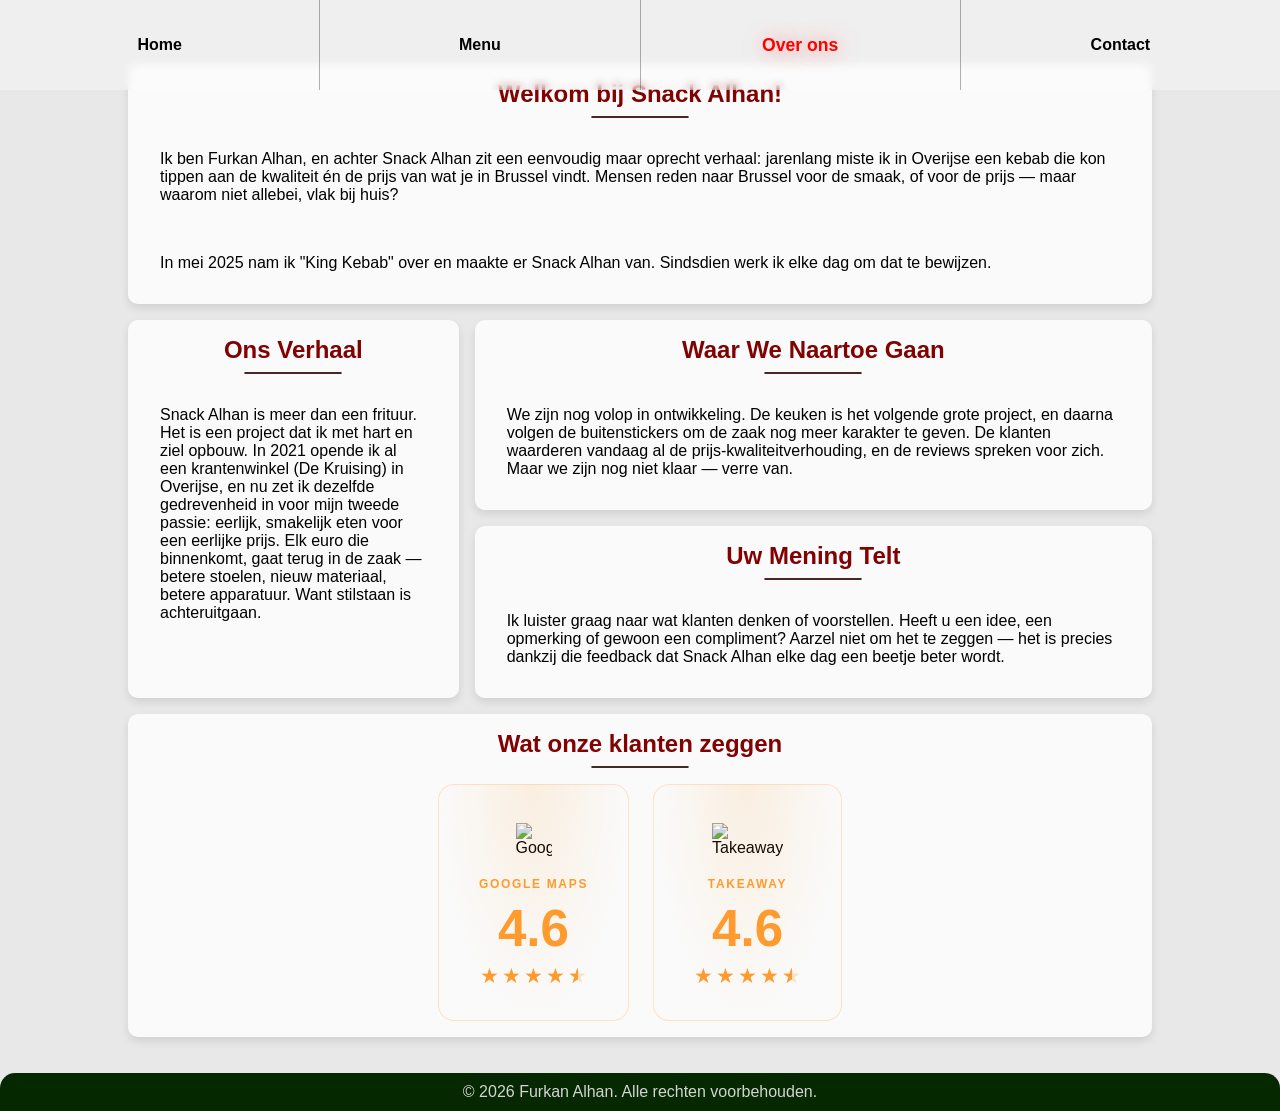
==== commit ec9c8651: "Add easter egg functionality and confirmation popup in contact and about pages; refactor menu sectio" ====
--- a/about.html
+++ b/about.html
@@ -116,5 +116,23 @@
         <p>&copy; 2026 Furkan Alhan. Alle rechten voorbehouden.</p>
     </footer>
 </body>
+<script>
+    // easter egg after 7 clicks on footer spray doners
+    const footer = document.querySelector('footer');
+    footer.addEventListener('click', easterEgg);
+    let i = 1;
+
+    function easterEgg() {
+        i += 1;
+        if (i > 7) {
+
+            let rndColorRed = Math.floor(Math.random() * 255);
+            let rndColorGreen = Math.floor(Math.random() * 255);
+            let rndColorBlue = Math.floor(Math.random() * 255);
+            footer.style.backgroundColor = `rgb(${rndColorRed},${rndColorGreen},${rndColorBlue})`;
+            console.log(footer.style.backgroundColor);
+        }
+    }
+</script>
 
 </html>
--- a/style/base.css
+++ b/style/base.css
@@ -9,7 +9,7 @@
 }
 
 .banner {
-    background-image: url('/img/takeawayBanner.png');
+    background-image: url('/site/img/takeawayBanner.png');
     background-size: cover;
     background-position: center;
     height: 100vh;
@@ -32,12 +32,11 @@
 nav {
     position: sticky;
     top: 0;
-    /* to increase the blur effect more we go to the top of the nav */
-    mask: linear-gradient(black, black, transparent);
     backdrop-filter: blur(4px);
     -webkit-backdrop-filter: blur(4px);
     background-color: rgba(255, 255, 255, 0.33);
     height: 10vh;
+    min-height: 2em;
     margin-bottom: -10vh;
 }
 
@@ -46,6 +45,7 @@
     padding: 0;
     display: flex;
     justify-content: space-evenly;
+    height: 100%;
 }
 
 nav ul li {
